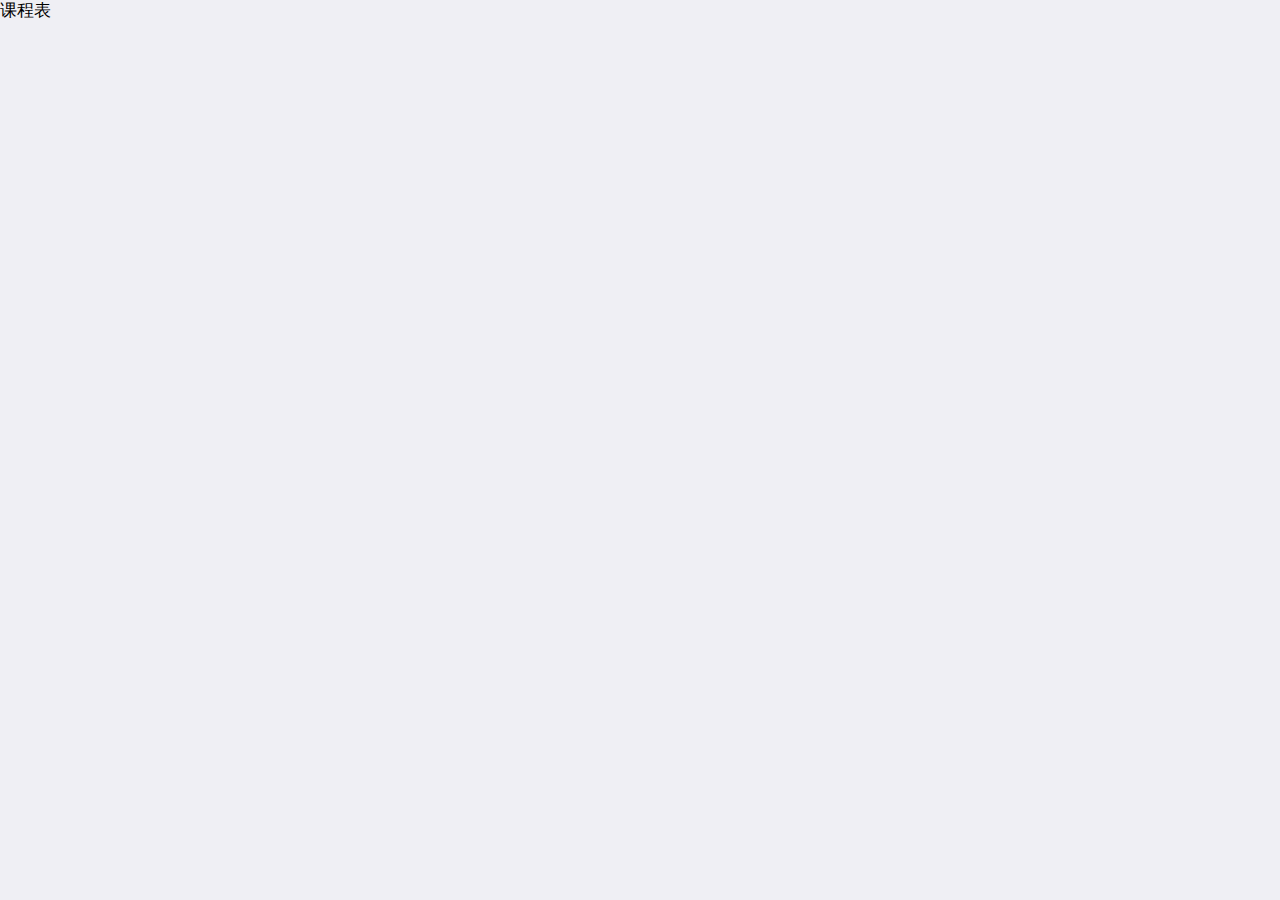
==== tpls/courseBook.html @ 50493d66 "首页、成绩单、学生简介" ====
<!doctype html>
<html>

	<head>
		<meta charset="UTF-8">
		<title>课程表</title>
		<meta name="viewport" content="width=device-width,initial-scale=1,minimum-scale=1,maximum-scale=1,user-scalable=no" />
		<link href="../css/mui.min.css" rel="stylesheet" />
	</head>

	<body>
		<div class="mui-content">
			课程表
		</div>
		<script src="../js/mui.min.js"></script>
	</body>

</html>
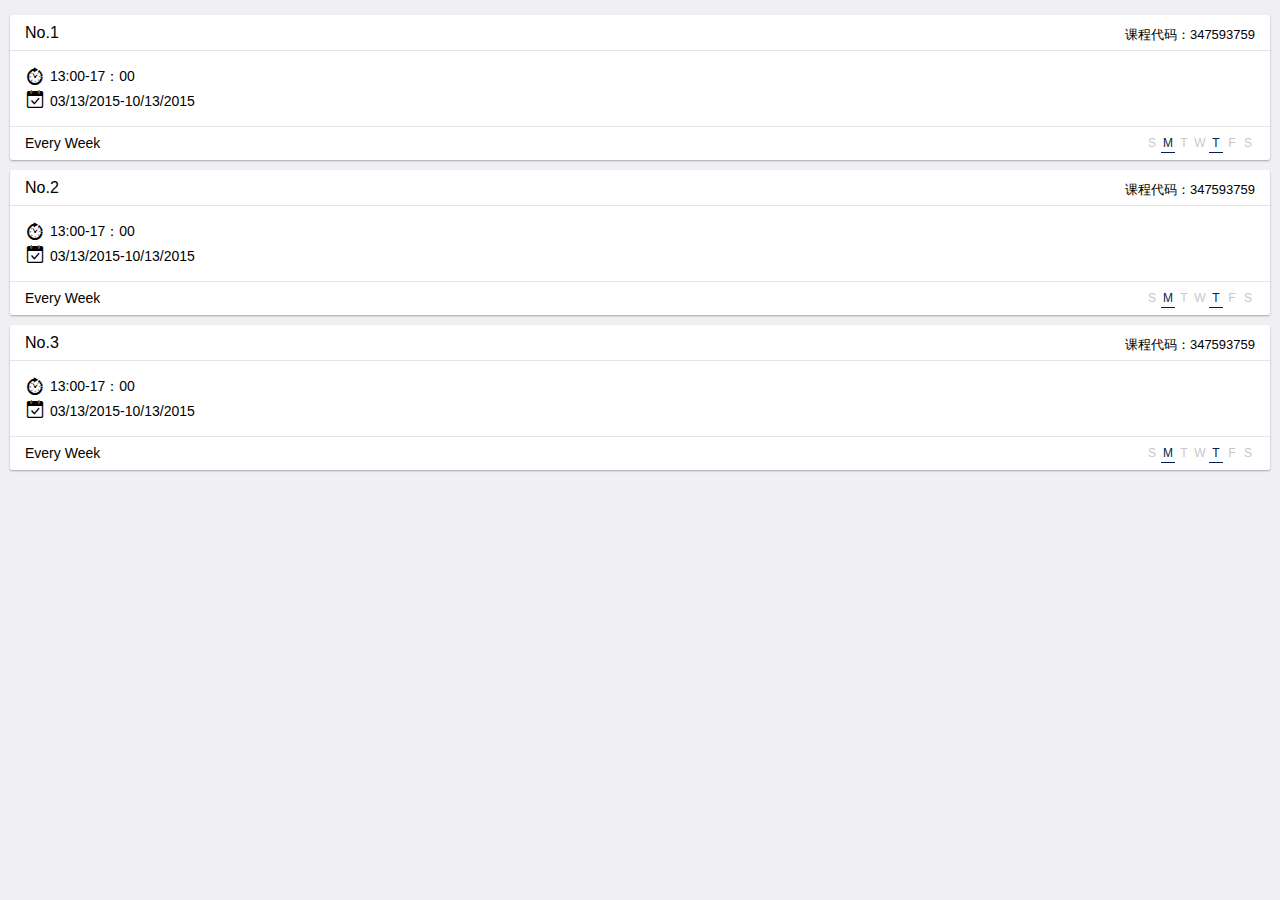
==== commit 7232218d: "课程表" ====
--- a/tpls/courseBook.html
+++ b/tpls/courseBook.html
@@ -6,13 +6,142 @@
 		<title>课程表</title>
 		<meta name="viewport" content="width=device-width,initial-scale=1,minimum-scale=1,maximum-scale=1,user-scalable=no" />
 		<link href="../css/mui.min.css" rel="stylesheet" />
+		<link href="../css/style.css" rel="stylesheet" />
+		<link rel="stylesheet" href="../css/fontstyle.css" />
+		<style>
+			html,
+			body {
+				background-color: #efeff4;
+			}
+		</style>
 	</head>
 
 	<body>
-		<div class="mui-content">
-			课程表
+		<div id="pullrefresh" class="mui-content mui-scroll-wrapper">
+			<div class="mui-scroll">
+				<div class="mui-content">
+					<div class="mui-card">
+						<!--<div class="mui-card-header">No.1</div>-->
+						<div class="courselist-header">
+							<span class="courselist-num">No.1</span>
+							<span class="courselist-code">课程代码：347593759</span>
+						</div>
+						<div class="mui-card-content">
+							<div class="mui-card-content-inner">
+								<ul class="courseBooklist">
+									<li>
+										<span class="font-icon icon-shijian"></span><span>13:00-17：00</span>
+									</li>
+									<li>
+										<span class="font-icon icon-riqi"></span><span>03/13/2015-10/13/2015</span>
+									</li>
+								</ul>		
+							</div>
+						</div>
+						<div class="week-box">
+							<div class="week-name">Every Week</div>
+							<div class="week-list">
+								<span>S</span>
+								<span class="weekactive">M</span>
+								<span>T</span>
+								<span>W</span>
+								<span class="weekactive">T</span>
+								<span>F</span>
+								<span>S</span>
+							</div>
+						</div>
+					</div>
+					
+					<div class="mui-card">
+						<!--<div class="mui-card-header">No.1</div>-->
+						<div class="courselist-header">
+							<span class="courselist-num">No.2</span>
+							<span class="courselist-code">课程代码：347593759</span>
+						</div>
+						<div class="mui-card-content">
+							<div class="mui-card-content-inner">
+								<ul class="courseBooklist">
+									<li>
+										<span class="font-icon icon-shijian"></span><span>13:00-17：00</span>
+									</li>
+									<li>
+										<span class="font-icon icon-riqi"></span><span>03/13/2015-10/13/2015</span>
+									</li>
+								</ul>		
+							</div>
+						</div>
+						<div class="week-box">
+							<div class="week-name">Every Week</div>
+							<div class="week-list">
+								<span>S</span>
+								<span class="weekactive">M</span>
+								<span>T</span>
+								<span>W</span>
+								<span class="weekactive">T</span>
+								<span>F</span>
+								<span>S</span>
+							</div>
+						</div>
+					</div>
+					
+					<div class="mui-card">
+						<!--<div class="mui-card-header">No.1</div>-->
+						<div class="courselist-header">
+							<span class="courselist-num">No.3</span>
+							<span class="courselist-code">课程代码：347593759</span>
+						</div>
+						<div class="mui-card-content">
+							<div class="mui-card-content-inner">
+								<ul class="courseBooklist">
+									<li>
+										<span class="font-icon icon-shijian"></span><span>13:00-17：00</span>
+									</li>
+									<li>
+										<span class="font-icon icon-riqi"></span><span>03/13/2015-10/13/2015</span>
+									</li>
+								</ul>		
+							</div>
+						</div>
+						<div class="week-box">
+							<div class="week-name">Every Week</div>
+							<div class="week-list">
+								<span>S</span>
+								<span class="weekactive">M</span>
+								<span>T</span>
+								<span>W</span>
+								<span class="weekactive">T</span>
+								<span>F</span>
+								<span>S</span>
+							</div>
+						</div>
+					</div>
+					
+					
+				</div>
+			</div>
 		</div>
 		<script src="../js/mui.min.js"></script>
+		<script>
+			mui.init({
+				swipeBack: false,
+				pullRefresh: {
+					container: '#pullrefresh',
+					down: {
+						callback: pulldownRefresh
+					}
+				}
+			});
+			/**
+			 * 下拉刷新具体业务实现
+			 */
+			function pulldownRefresh() {
+				setTimeout(function() {
+
+					mui('#pullrefresh').pullRefresh().endPulldownToRefresh(); //refresh completed
+				}, 1000);
+			}
+		</script>
+
 	</body>
 
 </html>--- a/css/style.css
+++ b/css/style.css
@@ -0,0 +1,190 @@
+.header-title{
+	left: 0px!important; 
+	text-align: left!important; 
+	padding-left: 15px;
+	color: #FFFFFF;
+}
+.mui-bar-nav{
+	background: #021e4a;
+}
+.mui-bar-tab .mui-tab-item.mui-active{
+	color:#021e4a;
+}
+
+.bottom-tab{
+	-webkit-box-shadow: 0 0 1px rgba(2, 30, 74, .85);
+    box-shadow: 0 0 1px rgba(2, 30, 74, .85);
+}
+
+.activity-list-box{
+	margin-top: 20px;
+}
+.activity-list-box .activity-list-title{
+	width: 100%;
+	height: 28px;
+	padding: 0px 15px;
+	font-size: 16px;
+}
+
+.profile-box-one{
+	width: 100%; 
+	text-align: center;
+	padding: 30px 15px 0 15px;
+}
+.profile-box-one .partingLine{
+	width: 100%;
+	height: 1px;
+	border-top: 1px solid #000000;
+	margin:30px 0;
+}
+.profile-list{
+	width: 100%;
+	padding: 0 15px;
+	margin: 0px;
+	list-style: none;
+}
+
+.profile-list li{
+	margin-bottom: 15px;
+	padding-left: 20%;
+}
+
+.transcript-info{
+	padding: 0px;
+	margin: 0px;
+	list-style: none;
+	overflow: hidden;
+	font-size: 13px;
+}
+.transcript-info li{
+	height: 20px;
+	overflow: hidden;
+	margin-bottom: 10px;	
+}
+.transcript-info li:last-child{
+	margin-bottom: 0px;	
+}
+.fl{
+	float: left;
+}
+.fr{
+	float: right;
+}
+.courseBooklist{
+	list-style: none;
+	padding: 0px;
+	margin: 0px;
+	overflow: hidden;
+}
+
+.courseBooklist li{
+	height: 20px;
+	width: 100%;
+	margin-bottom: 5px;
+	clear: both;
+	
+}
+.courseBooklist li:last-child{
+	margin-bottom: 0px;
+}
+.courseBooklist li span{
+	display: block;
+	float: left;
+	height: 20px;
+	font-size: 14px;
+	line-height: 20px;
+}
+.courseBooklist li span:first-child{
+	margin-right: 5px;
+}
+.courseBooklist li>.font-icon{
+	width: 20px;
+	padding: 0px;
+	font-family:"iconfont" !important;
+    font-size:20px !important;
+    font-style:normal;
+  -webkit-font-smoothing: antialiased;
+  -moz-osx-font-smoothing: grayscale;
+}
+
+.courselist-header{
+	height: 36px;
+	padding: 10px 15px;
+	border-radius: 2px 2px 0 0;
+	position: relative;
+	overflow: hidden;
+}
+
+.courselist-header:after{
+	position: absolute;
+    bottom: 0;
+    right: 0;
+    left: 0;
+    height: 1px;
+    content: '';
+    -webkit-transform: scaleY(.5);
+    transform: scaleY(.5);
+    background-color: #c8c7cc;
+}
+.courselist-header span{
+	display: block;
+}
+.courselist-header .courselist-num{
+	float: left;
+	height: 16px;
+	line-height: 16px;
+	font-size: 16px;
+}
+.courselist-header .courselist-code{
+	float: right;
+	height: 13px;
+	margin-top: 3px;
+	line-height: 13px;
+	font-size: 13px;
+}
+
+.week-box{
+	height: 34px;
+	border-radius: 0 0 2px 2px;
+	padding: 7px 15px;
+	position: relative;
+	overflow: hidden;
+}
+.week-box:before{
+	position: absolute;
+    top: 0;
+    right: 0;
+    left: 0;
+    height: 1px;
+    content: '';
+    -webkit-transform: scaleY(.5);
+    transform: scaleY(.5);
+    background-color: #c8c7cc;
+}
+
+.week-box div{
+	height: 24px;
+	line-height: 20px;
+}
+.week-box .week-name{
+	font-size: 14px;
+	float: left;
+}
+
+.week-box .week-list{
+	float: right;
+}
+.week-box .week-list span{
+	font-size: 12px;
+	display: block;
+	color: #c8c7cc;
+	float: left;
+	width: 14px;
+	height: 20px;
+	text-align: center;
+	margin-left: 2px;
+}
+.week-box .week-list .weekactive{
+	color: #021e4a;
+	border-bottom: 1px solid #021e4a;
+}
--- a/css/fontstyle.css
+++ b/css/fontstyle.css
@@ -0,0 +1,42 @@
+@font-face {font-family: "iconfont";
+  src: url('../fonts/iconfont.eot?t=1498457427599'); /* IE9*/
+  src: url('../fonts/iconfont.eot?t=1498457427599#iefix') format('embedded-opentype'), /* IE6-IE8 */
+  url('../fonts/iconfont.woff?t=1498457427599') format('woff'), /* chrome, firefox */
+  url('../fonts/iconfont.ttf?t=1498457427599') format('truetype'), /* chrome, firefox, opera, Safari, Android, iOS 4.2+*/
+  url('../fonts/iconfont.svg?t=1498457427599#iconfont') format('svg'); /* iOS 4.1- */
+}
+.iconfont {
+  font-family:"iconfont" !important;
+  font-size:20px !important;
+  padding:12px 10px !important;
+  color: #FFFFFF;
+  font-style:normal;
+  -webkit-font-smoothing: antialiased;
+  -moz-osx-font-smoothing: grayscale;
+}
+.iconfont-tab {
+  font-family:"iconfont" !important;
+  font-size:20px !important;
+  padding:2px 0 !important;
+  /*color: #FFFFFF;*/
+  font-style:normal;
+  -webkit-font-smoothing: antialiased;
+  -moz-osx-font-smoothing: grayscale;
+}
+
+
+.icon-shezhi:before { content: "\e600"; }
+
+.icon-shijian:before { content: "\e615"; }
+
+.icon-geren:before { content: "\e601"; }
+
+.icon-riqi:before { content: "\e602"; }
+
+.icon-asterisks-1-copy-copy:before { content: "\e62c"; }
+
+.icon-chengjiguanli:before { content: "\e672"; }
+
+.icon-kcb:before { content: "\e653"; }
+
+.icon-shouye:before { content: "\e6ea"; }
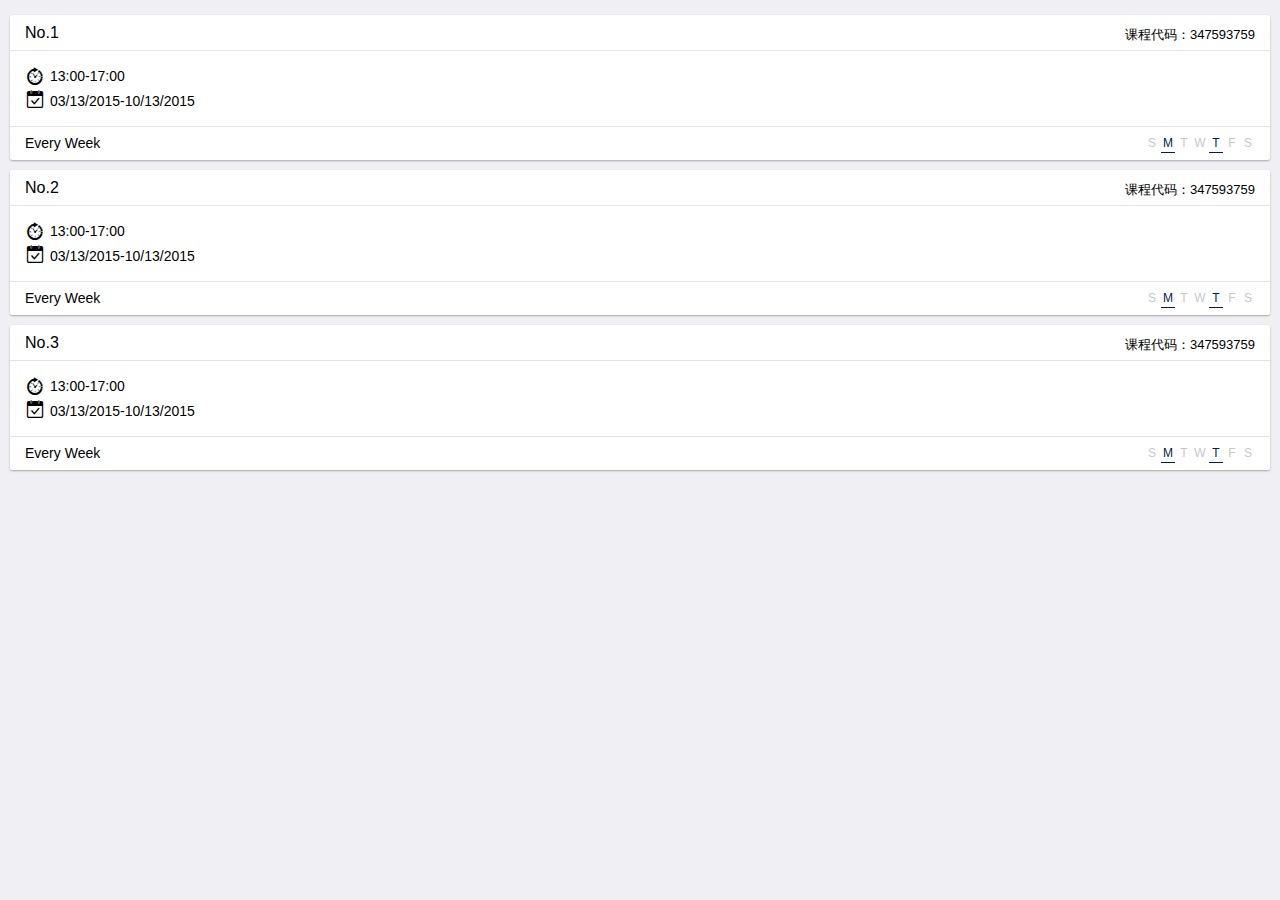
==== commit 704550f7: "侧边栏" ====
--- a/tpls/courseBook.html
+++ b/tpls/courseBook.html
@@ -30,7 +30,7 @@
 							<div class="mui-card-content-inner">
 								<ul class="courseBooklist">
 									<li>
-										<span class="font-icon icon-shijian"></span><span>13:00-17：00</span>
+										<span class="font-icon icon-shijian"></span><span>13:00-17:00</span>
 									</li>
 									<li>
 										<span class="font-icon icon-riqi"></span><span>03/13/2015-10/13/2015</span>
@@ -62,7 +62,7 @@
 							<div class="mui-card-content-inner">
 								<ul class="courseBooklist">
 									<li>
-										<span class="font-icon icon-shijian"></span><span>13:00-17：00</span>
+										<span class="font-icon icon-shijian"></span><span>13:00-17:00</span>
 									</li>
 									<li>
 										<span class="font-icon icon-riqi"></span><span>03/13/2015-10/13/2015</span>
@@ -94,7 +94,7 @@
 							<div class="mui-card-content-inner">
 								<ul class="courseBooklist">
 									<li>
-										<span class="font-icon icon-shijian"></span><span>13:00-17：00</span>
+										<span class="font-icon icon-shijian"></span><span>13:00-17:00</span>
 									</li>
 									<li>
 										<span class="font-icon icon-riqi"></span><span>03/13/2015-10/13/2015</span>
--- a/css/style.css
+++ b/css/style.css
@@ -45,8 +45,28 @@
 }
 
 .profile-list li{
-	margin-bottom: 15px;
+	height: 20px;
+	margin-bottom: 18px;
 	padding-left: 20%;
+	line-height: 20px;
+}
+.profile-list li span{
+	display: block;
+	float: left;
+	height: 20px;
+	line-height: 20px;
+	font-size: 16px;
+	padding: 0px;
+	margin-right: 8px;
+}
+.profile-list li .profile-font{
+	margin-right: 12px!important;
+	color: #000000;
+	font-family:"iconfont" !important;
+    font-size:18px !important;
+    font-style:normal;
+  -webkit-font-smoothing: antialiased;
+  -moz-osx-font-smoothing: grayscale;
 }
 
 .transcript-info{
@@ -188,3 +208,14 @@
 	color: #021e4a;
 	border-bottom: 1px solid #021e4a;
 }
+
+.student-name{
+	margin: 0px!important;
+	font-size: 15px!important;
+}
+
+.banner-box{
+	width: 100%;
+	max-height: 200px;
+	overflow: hidden;
+}
--- a/css/fontstyle.css
+++ b/css/fontstyle.css
@@ -33,7 +33,7 @@
 
 .icon-riqi:before { content: "\e602"; }
 
-.icon-asterisks-1-copy-copy:before { content: "\e62c"; }
+.icon-xinghao:before { content: "\e62c"; }
 
 .icon-chengjiguanli:before { content: "\e672"; }
 
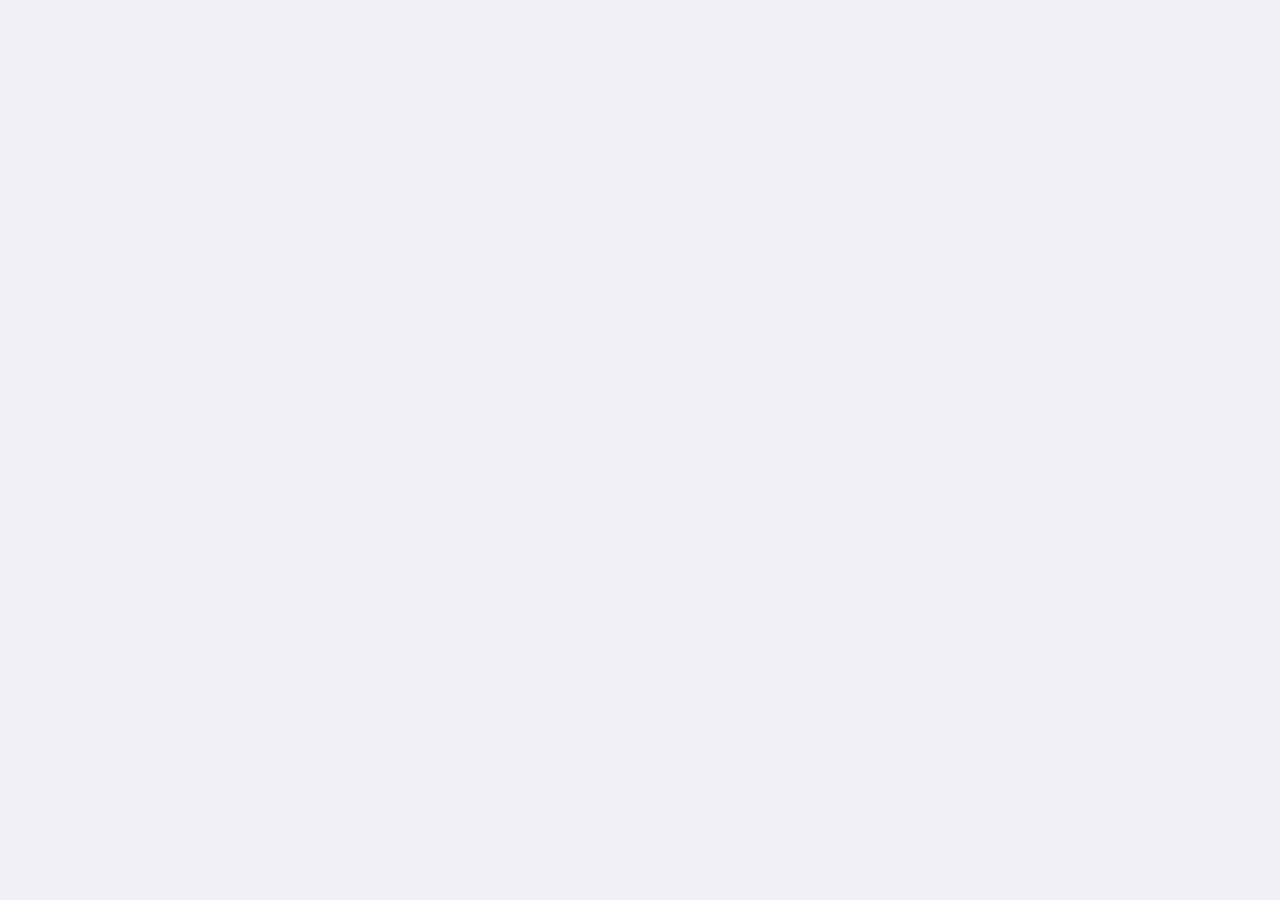
==== commit 86fa3eb0: "修改" ====
--- a/tpls/courseBook.html
+++ b/tpls/courseBook.html
@@ -19,128 +19,45 @@
 	<body>
 		<div id="pullrefresh" class="mui-content mui-scroll-wrapper">
 			<div class="mui-scroll">
-				<div class="mui-content">
-					<div class="mui-card">
-						<!--<div class="mui-card-header">No.1</div>-->
-						<div class="courselist-header">
-							<span class="courselist-num">No.1</span>
-							<span class="courselist-code">课程代码：347593759</span>
-						</div>
-						<div class="mui-card-content">
-							<div class="mui-card-content-inner">
-								<ul class="courseBooklist">
-									<li>
-										<span class="font-icon icon-shijian"></span><span>13:00-17:00</span>
-									</li>
-									<li>
-										<span class="font-icon icon-riqi"></span><span>03/13/2015-10/13/2015</span>
-									</li>
-								</ul>		
+				<div class="mui-content" id="pageCont">
+					<div id="lessonlist">
+						<!--<div class="mui-card">
+							<div class="courselist-header">
+								<span class="courselist-num">No.3</span>
+								<span class="courselist-code">课程代码：347593759</span>
 							</div>
-						</div>
-						<div class="week-box">
-							<div class="week-name">Every Week</div>
-							<div class="week-list">
-								<span>S</span>
-								<span class="weekactive">M</span>
-								<span>T</span>
-								<span>W</span>
-								<span class="weekactive">T</span>
-								<span>F</span>
-								<span>S</span>
+							<div class="mui-card-content">
+								<div class="mui-card-content-inner">
+									<ul class="courseBooklist">
+										<li>
+											<span class="font-icon icon-shijian"></span><span>13:00-17:00</span>
+										</li>
+										<li>
+											<span class="font-icon icon-riqi"></span><span>03/13/2015-10/13/2015</span>
+										</li>
+									</ul>
+								</div>
 							</div>
-						</div>
+							<div class="week-box">
+								<div class="week-name">Every Week</div>
+								<div class="week-list">
+									<span>S</span>
+									<span class="weekactive">M</span>
+									<span>T</span>
+									<span>W</span>
+									<span class="weekactive">T</span>
+									<span>F</span>
+									<span>S</span>
+								</div>
+							</div>
+						</div>-->
 					</div>
-					
-					<div class="mui-card">
-						<!--<div class="mui-card-header">No.1</div>-->
-						<div class="courselist-header">
-							<span class="courselist-num">No.2</span>
-							<span class="courselist-code">课程代码：347593759</span>
-						</div>
-						<div class="mui-card-content">
-							<div class="mui-card-content-inner">
-								<ul class="courseBooklist">
-									<li>
-										<span class="font-icon icon-shijian"></span><span>13:00-17:00</span>
-									</li>
-									<li>
-										<span class="font-icon icon-riqi"></span><span>03/13/2015-10/13/2015</span>
-									</li>
-								</ul>		
-							</div>
-						</div>
-						<div class="week-box">
-							<div class="week-name">Every Week</div>
-							<div class="week-list">
-								<span>S</span>
-								<span class="weekactive">M</span>
-								<span>T</span>
-								<span>W</span>
-								<span class="weekactive">T</span>
-								<span>F</span>
-								<span>S</span>
-							</div>
-						</div>
-					</div>
-					
-					<div class="mui-card">
-						<!--<div class="mui-card-header">No.1</div>-->
-						<div class="courselist-header">
-							<span class="courselist-num">No.3</span>
-							<span class="courselist-code">课程代码：347593759</span>
-						</div>
-						<div class="mui-card-content">
-							<div class="mui-card-content-inner">
-								<ul class="courseBooklist">
-									<li>
-										<span class="font-icon icon-shijian"></span><span>13:00-17:00</span>
-									</li>
-									<li>
-										<span class="font-icon icon-riqi"></span><span>03/13/2015-10/13/2015</span>
-									</li>
-								</ul>		
-							</div>
-						</div>
-						<div class="week-box">
-							<div class="week-name">Every Week</div>
-							<div class="week-list">
-								<span>S</span>
-								<span class="weekactive">M</span>
-								<span>T</span>
-								<span>W</span>
-								<span class="weekactive">T</span>
-								<span>F</span>
-								<span>S</span>
-							</div>
-						</div>
-					</div>
-					
-					
 				</div>
 			</div>
 		</div>
-		<script src="../js/mui.min.js"></script>
-		<script>
-			mui.init({
-				swipeBack: false,
-				pullRefresh: {
-					container: '#pullrefresh',
-					down: {
-						callback: pulldownRefresh
-					}
-				}
-			});
-			/**
-			 * 下拉刷新具体业务实现
-			 */
-			function pulldownRefresh() {
-				setTimeout(function() {
-
-					mui('#pullrefresh').pullRefresh().endPulldownToRefresh(); //refresh completed
-				}, 1000);
-			}
-		</script>
+		<script src="../js/library/mui.min.js"></script>
+		<script type="text/javascript" src="../js/libs/server.js"></script>
+		<script type="text/javascript" src="../js/controller/courseBook.js"></script>
 
 	</body>
 
--- a/css/style.css
+++ b/css/style.css
@@ -1,56 +1,62 @@
-.header-title{
-	left: 0px!important; 
-	text-align: left!important; 
+.header-title {
+	left: 0px!important;
+	text-align: left!important;
 	padding-left: 15px;
 	color: #FFFFFF;
 }
-.mui-bar-nav{
+
+.mui-bar-nav {
 	background: #021e4a;
 }
-.mui-bar-tab .mui-tab-item.mui-active{
-	color:#021e4a;
-}
-
-.bottom-tab{
+
+.mui-bar-tab .mui-tab-item.mui-active {
+	color: #021e4a;
+}
+
+.bottom-tab {
 	-webkit-box-shadow: 0 0 1px rgba(2, 30, 74, .85);
-    box-shadow: 0 0 1px rgba(2, 30, 74, .85);
-}
-
-.activity-list-box{
+	box-shadow: 0 0 1px rgba(2, 30, 74, .85);
+}
+
+.activity-list-box {
 	margin-top: 20px;
 }
-.activity-list-box .activity-list-title{
+
+.activity-list-box .activity-list-title {
 	width: 100%;
 	height: 28px;
 	padding: 0px 15px;
 	font-size: 16px;
 }
 
-.profile-box-one{
-	width: 100%; 
+.profile-box-one {
+	width: 100%;
 	text-align: center;
 	padding: 30px 15px 0 15px;
 }
-.profile-box-one .partingLine{
+
+.profile-box-one .partingLine {
 	width: 100%;
 	height: 1px;
 	border-top: 1px solid #000000;
-	margin:30px 0;
-}
-.profile-list{
+	margin: 30px 0;
+}
+
+.profile-list {
 	width: 100%;
 	padding: 0 15px;
 	margin: 0px;
 	list-style: none;
 }
 
-.profile-list li{
+.profile-list li {
 	height: 20px;
 	margin-bottom: 18px;
 	padding-left: 20%;
 	line-height: 20px;
 }
-.profile-list li span{
+
+.profile-list li span {
 	display: block;
 	float: left;
 	height: 20px;
@@ -59,75 +65,84 @@
 	padding: 0px;
 	margin-right: 8px;
 }
-.profile-list li .profile-font{
+
+.profile-list li .profile-font {
 	margin-right: 12px!important;
 	color: #000000;
-	font-family:"iconfont" !important;
-    font-size:18px !important;
-    font-style:normal;
-  -webkit-font-smoothing: antialiased;
-  -moz-osx-font-smoothing: grayscale;
-}
-
-.transcript-info{
+	font-family: "iconfont" !important;
+	font-size: 18px !important;
+	font-style: normal;
+	-webkit-font-smoothing: antialiased;
+	-moz-osx-font-smoothing: grayscale;
+}
+
+.transcript-info {
 	padding: 0px;
 	margin: 0px;
 	list-style: none;
 	overflow: hidden;
 	font-size: 13px;
 }
-.transcript-info li{
-	height: 20px;
-	overflow: hidden;
-	margin-bottom: 10px;	
-}
-.transcript-info li:last-child{
-	margin-bottom: 0px;	
-}
-.fl{
-	float: left;
-}
-.fr{
+
+.transcript-info li {
+	height: 20px;
+	overflow: hidden;
+	margin-bottom: 10px;
+}
+
+.transcript-info li:last-child {
+	margin-bottom: 0px;
+}
+
+.fl {
+	float: left;
+}
+
+.fr {
 	float: right;
 }
-.courseBooklist{
-	list-style: none;
-	padding: 0px;
-	margin: 0px;
-	overflow: hidden;
-}
-
-.courseBooklist li{
+
+.courseBooklist {
+	list-style: none;
+	padding: 0px;
+	margin: 0px;
+	overflow: hidden;
+}
+
+.courseBooklist li {
 	height: 20px;
 	width: 100%;
 	margin-bottom: 5px;
 	clear: both;
-	
-}
-.courseBooklist li:last-child{
+}
+
+.courseBooklist li:last-child {
 	margin-bottom: 0px;
 }
-.courseBooklist li span{
+
+.courseBooklist li span {
 	display: block;
 	float: left;
 	height: 20px;
 	font-size: 14px;
 	line-height: 20px;
 }
-.courseBooklist li span:first-child{
+
+.courseBooklist li span:first-child {
 	margin-right: 5px;
 }
-.courseBooklist li>.font-icon{
+
+.courseBooklist li>.font-icon {
 	width: 20px;
 	padding: 0px;
-	font-family:"iconfont" !important;
-    font-size:20px !important;
-    font-style:normal;
-  -webkit-font-smoothing: antialiased;
-  -moz-osx-font-smoothing: grayscale;
-}
-
-.courselist-header{
+	font-family: "iconfont" !important;
+	font-size: 20px !important;
+	font-style: normal;
+	-webkit-font-smoothing: antialiased;
+	-moz-osx-font-smoothing: grayscale;
+}
+
+.courselist-header {
 	height: 36px;
 	padding: 10px 15px;
 	border-radius: 2px 2px 0 0;
@@ -135,27 +150,30 @@
 	overflow: hidden;
 }
 
-.courselist-header:after{
-	position: absolute;
-    bottom: 0;
-    right: 0;
-    left: 0;
-    height: 1px;
-    content: '';
-    -webkit-transform: scaleY(.5);
-    transform: scaleY(.5);
-    background-color: #c8c7cc;
-}
-.courselist-header span{
-	display: block;
-}
-.courselist-header .courselist-num{
+.courselist-header:after {
+	position: absolute;
+	bottom: 0;
+	right: 0;
+	left: 0;
+	height: 1px;
+	content: '';
+	-webkit-transform: scaleY(.5);
+	transform: scaleY(.5);
+	background-color: #c8c7cc;
+}
+
+.courselist-header span {
+	display: block;
+}
+
+.courselist-header .courselist-num {
 	float: left;
 	height: 16px;
 	line-height: 16px;
 	font-size: 16px;
 }
-.courselist-header .courselist-code{
+
+.courselist-header .courselist-code {
 	float: right;
 	height: 13px;
 	margin-top: 3px;
@@ -163,38 +181,41 @@
 	font-size: 13px;
 }
 
-.week-box{
+.week-box {
 	height: 34px;
 	border-radius: 0 0 2px 2px;
 	padding: 7px 15px;
 	position: relative;
 	overflow: hidden;
 }
-.week-box:before{
-	position: absolute;
-    top: 0;
-    right: 0;
-    left: 0;
-    height: 1px;
-    content: '';
-    -webkit-transform: scaleY(.5);
-    transform: scaleY(.5);
-    background-color: #c8c7cc;
-}
-
-.week-box div{
+
+.week-box:before {
+	position: absolute;
+	top: 0;
+	right: 0;
+	left: 0;
+	height: 1px;
+	content: '';
+	-webkit-transform: scaleY(.5);
+	transform: scaleY(.5);
+	background-color: #c8c7cc;
+}
+
+.week-box div {
 	height: 24px;
 	line-height: 20px;
 }
-.week-box .week-name{
+
+.week-box .week-name {
 	font-size: 14px;
 	float: left;
 }
 
-.week-box .week-list{
+.week-box .week-list {
 	float: right;
 }
-.week-box .week-list span{
+
+.week-box .week-list span {
 	font-size: 12px;
 	display: block;
 	color: #c8c7cc;
@@ -204,18 +225,289 @@
 	text-align: center;
 	margin-left: 2px;
 }
-.week-box .week-list .weekactive{
+
+.week-box .week-list .weekactive {
 	color: #021e4a;
 	border-bottom: 1px solid #021e4a;
 }
 
-.student-name{
+.student-name {
 	margin: 0px!important;
 	font-size: 15px!important;
 }
 
-.banner-box{
+.banner-box {
 	width: 100%;
 	max-height: 200px;
 	overflow: hidden;
 }
+
+.logo-box{
+	margin-top: 50%;
+	margin-bottom: 50px;
+}
+.logo-box p{
+	text-align: center;
+	font-size: 22px;
+	color: #021e4a;
+	font-weight: 500;
+	
+}
+.login-form {
+	/*margin-top: 70%;*/
+	width: 100%;
+}
+
+.login-form ul {
+	margin: 0px;
+	padding: 0px;
+	list-style: none;
+}
+
+.login-form ul li {
+	height: 40px;
+	width: 100%;
+	position: relative;
+}
+
+.login-form ul li:first-child {
+	height: 41px;
+	border-bottom: 1px solid #e5e5e5;
+}
+
+.login-form ul li span {
+	display: block;
+	height: 40px;
+	width: 40px;
+	position: absolute;
+	top: 0px;
+	left: 10px;
+	font-family: "iconfont" !important;
+	font-size: 20px;
+	line-height: 40px;
+	text-align: center;
+	color: #8f8e93;
+	font-style: normal;
+	-webkit-font-smoothing: antialiased;
+	-moz-osx-font-smoothing: grayscale;
+}
+
+.login-form ul li input {
+	width: 100%;
+	height: 40px;
+	margin: 0px;
+	border: 0px;
+	background: #f3f3f3;
+	padding: 10px 15px 10px 60px;
+	font-size: 15px;
+	line-height: 20px;
+	color: #8f8e93;
+}
+
+.login-sub {
+	padding: 5px 20px;
+	margin-top: 15px;
+	background: #3d3b50;
+	border-color: #3d3b50;
+	color: #FFFFFF;
+}
+
+.courseInfo {
+	list-style: none;
+	padding: 0px;
+	margin: 0px;
+	overflow: hidden;
+}
+
+.courseInfo>li {
+	height: 20px;
+	width: 100%;
+	margin-bottom: 10px;
+	clear: both;
+}
+
+.courseInfo>li:last-child {
+	margin-bottom: 0px;
+}
+
+.courseInfo>li>span {
+	display: block;
+	float: left;
+	height: 20px;
+	font-size: 14px;
+	line-height: 20px;
+}
+
+.courseInfo>li>span:first-child {
+	margin-right: 8px;
+}
+
+.courseInfo-week>ul {
+	list-style: none;
+	margin: 0px;
+	padding: 0px;
+}
+
+.courseInfo-week>ul>li {
+	font-size: 12px;
+	display: block;
+	color: #c8c7cc;
+	float: left;
+	width: 14px;
+	height: 20px;
+	text-align: center;
+	margin-right: 2px;
+}
+
+.courseInfo-week .weekactive {
+	color: #021e4a;
+	border-bottom: 1px solid #021e4a;
+}
+
+.kaoqing-list {
+	list-style: none;
+	margin: 0px;
+	padding: 0px;
+	overflow: hidden;
+}
+
+.kaoqing-list>li {
+	width: 50%;
+	float: left;
+	position: relative;
+}
+
+.kaoqing-list>li:first-child:after {
+	position: absolute;
+	content: '';
+	height: 24px;
+	width: 1px;
+	right: 0px;
+	top: 10px;
+	background: #021e4a;
+}
+
+.kaoqing-list>li>p {
+	margin: 0px;
+	text-align: center;
+}
+
+.kaoqing-list>li>.kaoqing-num {
+	font-size: 24px;
+	font-weight: 400;
+	line-height: 24px;
+}
+
+.kaoqing-list>li>.kaoqing-title {
+	font-size: 13px;
+	color: #000000;
+	line-height: 20px;
+}
+
+.courseInfo-header {
+	height: 40px;
+	padding: 12px 15px;
+	border-radius: 2px 2px 0 0;
+	position: relative;
+	overflow: hidden;
+}
+
+.courseInfo-header:after {
+	position: absolute;
+	bottom: 0;
+	right: 0;
+	left: 0;
+	height: 1px;
+	content: '';
+	-webkit-transform: scaleY(.5);
+	transform: scaleY(.5);
+	background-color: #c8c7cc;
+}
+
+.courseInfo-header span {
+	font-size: 16px;
+	line-height: 16px;
+}
+
+.menu-user {
+	margin: 50px 0 60px 0;
+	text-align: center;
+}
+
+.menu-user .menu-logo-box {
+	width: 40%;
+	border-radius: 50%;
+	background: #FFFFFF;
+	padding: 5px;
+}
+
+.menu-user .menu-user-name {
+	color: #bbb;
+	font-size: 15px;
+	margin-top: 10px;
+}
+
+.logoutbox {
+	width: 100%;
+	padding: 0 30px;
+	position: absolute;
+	bottom: 30px;
+	left: 0;
+}
+
+.login-bh{
+	width:100%;
+	position: absolute;
+	bottom: 15px;
+	text-align: center;
+}
+
+.password-box{
+	list-style: none;
+	margin: 20px 0 0 0;
+	padding: 0px;
+}
+
+.password-box li{
+	position: relative;
+	width: 100%;
+	height: 40px;
+	margin-bottom: 15px;
+}
+
+.password-box li span{
+	width: 100px;
+	height: 40px;
+	position: absolute;
+	left: 0px;
+	top:0px;
+	text-align: right;
+	padding: 10px 10px 10px 0px;
+	line-height: 20px;
+	font-size: 14px;
+	background: #f3f3f3;
+}
+.password-box li input{
+	width: 100%;
+	height: 40px;
+	padding: 10px 0 10px 100px;
+	line-height: 20px;
+	font-size: 14px;
+	background: #f3f3f3;
+	border: 0px;
+	border-radius: 3px;
+}
+#errorBox{
+	width: 100%;
+	height: 40px;
+	text-align: center;
+	color: #FFFFFF;
+	line-height: 40px;
+	background: red;
+	/*display: none;*/
+	font-size: 13px;
+	display: none;
+	/*position: absolute;
+	top: 0px;
+	left: 0px;*/
+}
--- a/css/fontstyle.css
+++ b/css/fontstyle.css
@@ -40,3 +40,7 @@
 .icon-kcb:before { content: "\e653"; }
 
 .icon-shouye:before { content: "\e6ea"; }
+
+.icon-yonghu:before { content: "\e6ce"; }
+
+.icon-mima:before { content: "\e60f"; }